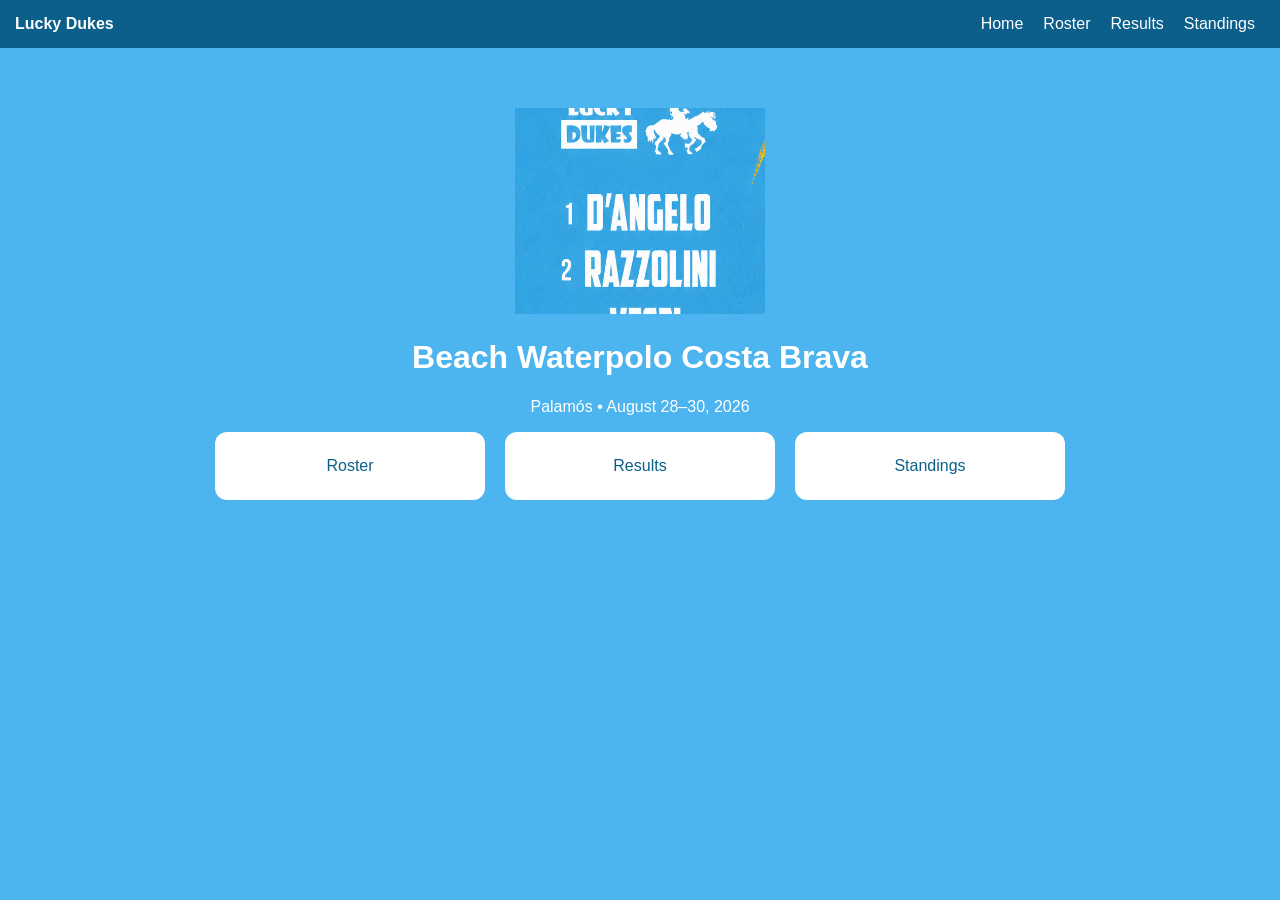
==== index.html @ f7a67bbc "Add files via upload" ====
<!doctype html><html><head><link rel='stylesheet' href='css/style.css'></head><body><header><strong>Lucky Dukes</strong><nav><a href="index.html">Home</a><a href="roster.html">Roster</a><a href="results.html">Results</a><a href="standings.html">Standings</a></nav></header><div class='hero'><img class='logo' src='images/logo-placeholder.png'><h1>Beach Waterpolo Costa Brava</h1><p>Palamós • August 28–30, 2026</p><div class='cards'><a class='card' href='roster.html'>Roster</a><a class='card' href='results.html'>Results</a><a class='card' href='standings.html'>Standings</a></div></div></body></html>
---- css/style.css ----
body{margin:0;font-family:Arial,sans-serif;background:#4cb4ef;color:#fff}
header{background:#0b5f8a;padding:15px;display:flex;justify-content:space-between}
nav a{color:#fff;text-decoration:none;margin:0 10px}
.container{max-width:1000px;margin:auto;padding:30px}
.hero{text-align:center;padding:60px 20px}
.cards{display:flex;gap:20px;justify-content:center;flex-wrap:wrap}
.card{background:white;color:#0b5f8a;padding:25px;border-radius:12px;width:220px;text-align:center;text-decoration:none}
.roster{text-align:center}
.player{font-size:1.4rem;margin:10px}
.logo{max-width:250px}
table{width:100%;background:white;color:black;border-collapse:collapse}
th,td{padding:10px;border:1px solid #ddd}
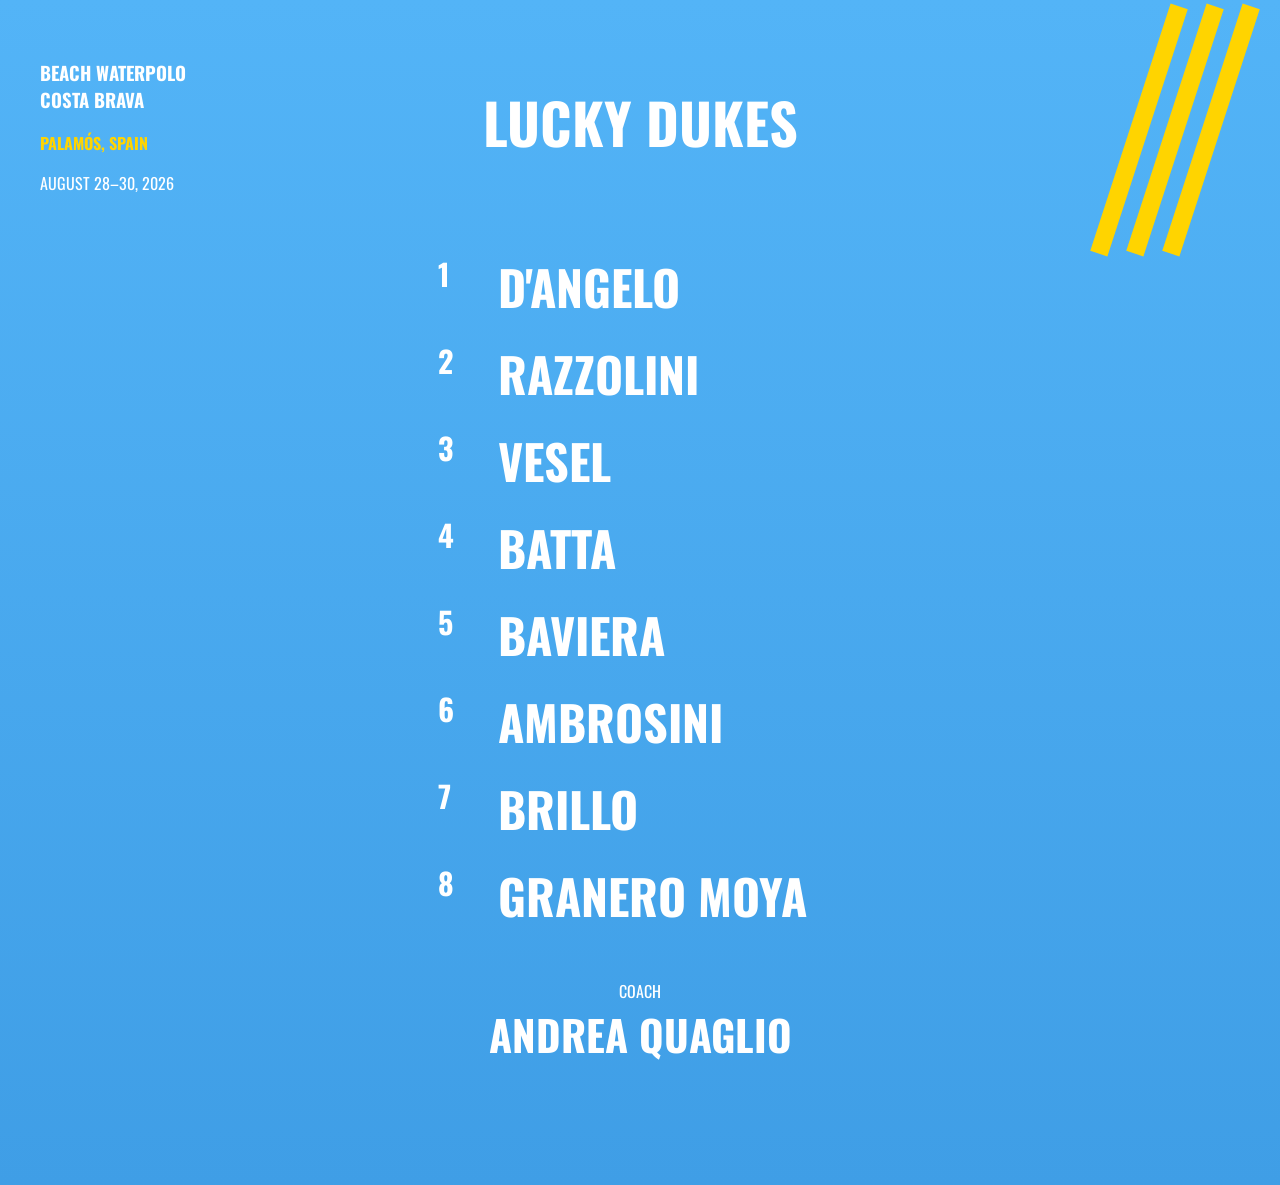
==== commit 4338be8b: "Add files via upload" ====
--- a/index.html
+++ b/index.html
@@ -1 +1 @@
-<!doctype html><html><head><link rel='stylesheet' href='css/style.css'></head><body><header><strong>Lucky Dukes</strong><nav><a href="index.html">Home</a><a href="roster.html">Roster</a><a href="results.html">Results</a><a href="standings.html">Standings</a></nav></header><div class='hero'><img class='logo' src='images/logo-placeholder.png'><h1>Beach Waterpolo Costa Brava</h1><p>Palamós • August 28–30, 2026</p><div class='cards'><a class='card' href='roster.html'>Roster</a><a class='card' href='results.html'>Results</a><a class='card' href='standings.html'>Standings</a></div></div></body></html>+<!DOCTYPE html><html lang="en"><head><meta charset="UTF-8"><meta name="viewport" content="width=device-width,initial-scale=1"><title>Lucky Dukes Roster</title><link rel="stylesheet" href="style.css"><link href="https://fonts.googleapis.com/css2?family=Oswald:wght@400;600;700&display=swap" rel="stylesheet"></head><body><div class="background"><div class="event"><h3>BEACH WATERPOLO<br>COSTA BRAVA</h3><span>PALAMÓS, SPAIN</span><p>AUGUST 28–30, 2026</p></div><div class="logo">LUCKY DUKES</div><div class="brush"><span></span><span></span><span></span></div><div class="roster"><div class="player" onclick="showPlayer(1,`D'ANGELO`)"><span>1</span>D'ANGELO</div><div class="player" onclick="showPlayer(2,`RAZZOLINI`)"><span>2</span>RAZZOLINI</div><div class="player" onclick="showPlayer(3,`VESEL`)"><span>3</span>VESEL</div><div class="player" onclick="showPlayer(4,`BATTA`)"><span>4</span>BATTA</div><div class="player" onclick="showPlayer(5,`BAVIERA`)"><span>5</span>BAVIERA</div><div class="player" onclick="showPlayer(6,`AMBROSINI`)"><span>6</span>AMBROSINI</div><div class="player" onclick="showPlayer(7,`BRILLO`)"><span>7</span>BRILLO</div><div class="player" onclick="showPlayer(8,`GRANERO MOYA`)"><span>8</span>GRANERO MOYA</div><div class="coach">COACH<strong>ANDREA QUAGLIO</strong></div></div></div><div id="popup"><div class="card"><button onclick="closePlayer()">✕</button><img id="photo"><h2 id="name"></h2><div id="info">Player profile coming soon.</div></div></div><script src="script.js"></script></body></html>
--- a/style.css
+++ b/style.css
@@ -0,0 +1 @@
+body{margin:0;font-family:Oswald,sans-serif;background:#46a8f0;color:#fff}.background{min-height:100vh;position:relative;padding:40px;background:linear-gradient(#53b4f7,#3f9ee6)}.event{position:absolute;left:40px;top:40px}.event span{color:#ffd400;font-weight:700}.logo{text-align:center;font-size:56px;font-weight:700;margin-top:40px}.roster{max-width:420px;margin:80px auto}.player{display:flex;gap:20px;font-size:48px;font-weight:700;padding:8px;cursor:pointer}.player:hover{color:#ffd400;transform:translateX(8px)}.player span{width:40px;font-size:30px}.coach{text-align:center;margin-top:40px}.coach strong{display:block;font-size:42px}.brush{position:absolute;right:60px;top:0;display:flex;gap:18px}.brush span{width:18px;height:260px;background:#ffd400;transform:rotate(18deg)}#popup{display:none;position:fixed;inset:0;background:#0008;justify-content:center;align-items:center}.card{background:#fff;color:#222;padding:24px;border-radius:16px;text-align:center}img{width:160px;height:160px;border-radius:50%;background:#ddd}
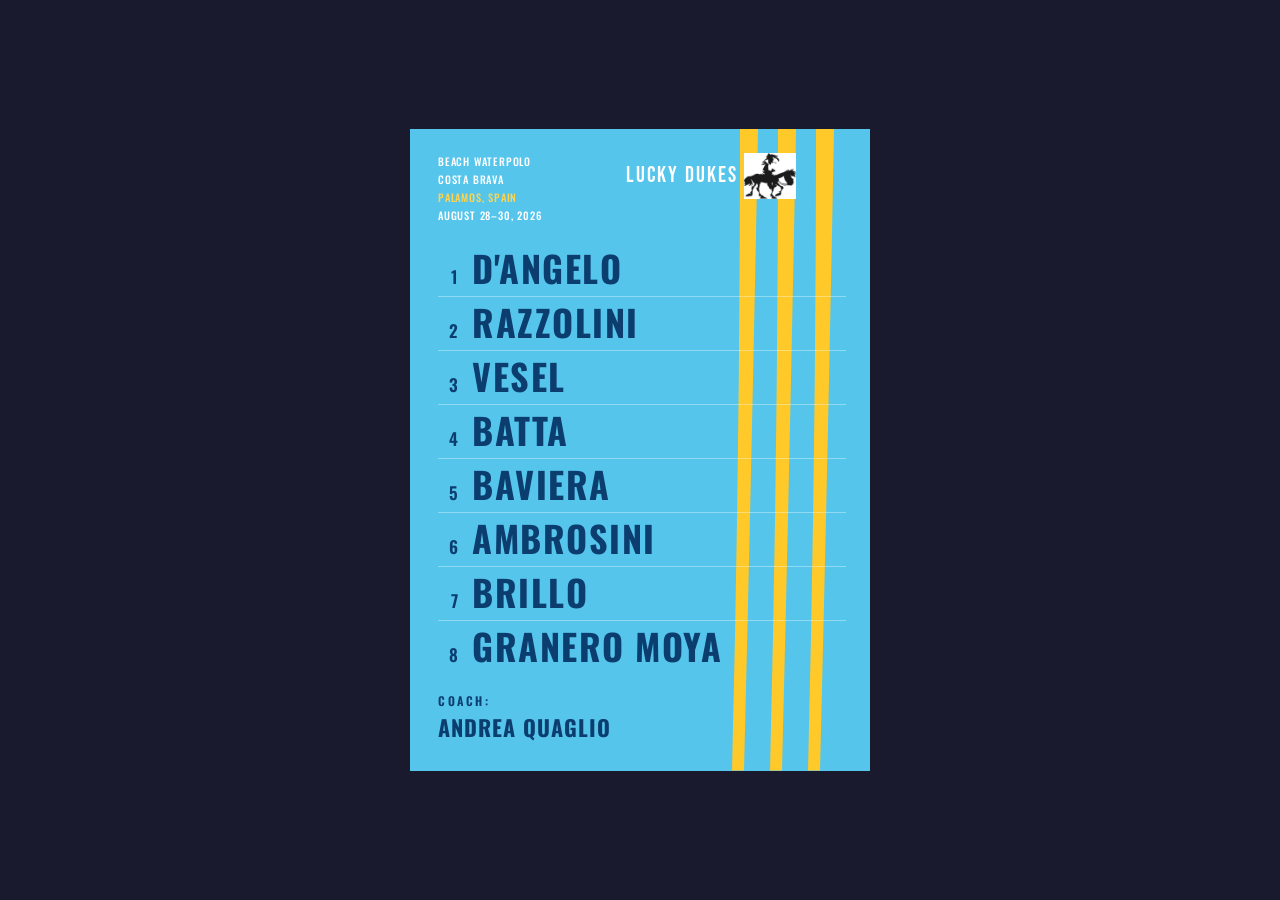
==== commit fe628550: "Rename roster-card.html to index.html" ====
--- a/index.html
+++ b/index.html
@@ -1 +1,190 @@
-<!DOCTYPE html><html lang="en"><head><meta charset="UTF-8"><meta name="viewport" content="width=device-width,initial-scale=1"><title>Lucky Dukes Roster</title><link rel="stylesheet" href="style.css"><link href="https://fonts.googleapis.com/css2?family=Oswald:wght@400;600;700&display=swap" rel="stylesheet"></head><body><div class="background"><div class="event"><h3>BEACH WATERPOLO<br>COSTA BRAVA</h3><span>PALAMÓS, SPAIN</span><p>AUGUST 28–30, 2026</p></div><div class="logo">LUCKY DUKES</div><div class="brush"><span></span><span></span><span></span></div><div class="roster"><div class="player" onclick="showPlayer(1,`D'ANGELO`)"><span>1</span>D'ANGELO</div><div class="player" onclick="showPlayer(2,`RAZZOLINI`)"><span>2</span>RAZZOLINI</div><div class="player" onclick="showPlayer(3,`VESEL`)"><span>3</span>VESEL</div><div class="player" onclick="showPlayer(4,`BATTA`)"><span>4</span>BATTA</div><div class="player" onclick="showPlayer(5,`BAVIERA`)"><span>5</span>BAVIERA</div><div class="player" onclick="showPlayer(6,`AMBROSINI`)"><span>6</span>AMBROSINI</div><div class="player" onclick="showPlayer(7,`BRILLO`)"><span>7</span>BRILLO</div><div class="player" onclick="showPlayer(8,`GRANERO MOYA`)"><span>8</span>GRANERO MOYA</div><div class="coach">COACH<strong>ANDREA QUAGLIO</strong></div></div></div><div id="popup"><div class="card"><button onclick="closePlayer()">✕</button><img id="photo"><h2 id="name"></h2><div id="info">Player profile coming soon.</div></div></div><script src="script.js"></script></body></html>+<!DOCTYPE html>
+<html lang="en">
+<head>
+    <meta charset="UTF-8">
+    <meta name="viewport" content="width=device-width, initial-scale=1.0">
+    <title>Lucky Dukes – Roster Card</title>
+    <link rel="preconnect" href="https://fonts.googleapis.com">
+    <link rel="preconnect" href="https://fonts.gstatic.com" crossorigin>
+    <link href="https://fonts.googleapis.com/css2?family=Bebas+Neue&family=Oswald:wght@300;400;500;600;700&display=swap" rel="stylesheet">
+    <style>
+        * { margin: 0; padding: 0; box-sizing: border-box; }
+
+        body {
+            display: flex;
+            justify-content: center;
+            align-items: center;
+            min-height: 100vh;
+            background: #1a1a2e;
+            font-family: "Oswald", sans-serif;
+            padding: 40px 20px;
+        }
+
+        /* ── Card ── */
+        .card {
+            position: relative;
+            width: 460px;
+            background: #55c5ec;
+            overflow: hidden;
+            padding: 24px 24px 28px 28px;
+        }
+
+        /* ── Claw marks (SVG overlay, right side) ── */
+        .claws {
+            position: absolute;
+            top: 0;
+            right: 0;
+            width: 140px;
+            height: 100%;
+            pointer-events: none;
+        }
+
+        /* ── Top row ── */
+        .top {
+            display: flex;
+            justify-content: space-between;
+            align-items: flex-start;
+            margin-bottom: 18px;
+            position: relative;
+            z-index: 1;
+        }
+
+        /* Event info – top left */
+        .event-info {
+            color: white;
+            font-size: 10.5px;
+            font-weight: 500;
+            letter-spacing: 0.8px;
+            text-transform: uppercase;
+            line-height: 1.7;
+        }
+        .event-info .accent { color: #ffd44d; }
+
+        /* Logo – top right */
+        .logo-block {
+            display: flex;
+            flex-direction: row;
+            align-items: center;
+            gap: 6px;
+            margin-right: 50px;
+            flex-shrink: 0;
+        }
+        .logo-name {
+            font-family: "Bebas Neue", sans-serif;
+            font-size: 22px;
+            color: white;
+            letter-spacing: 2px;
+            line-height: 1;
+        }
+        .logo-img {
+            width: 52px;
+            mix-blend-mode: multiply;
+        }
+
+        /* ── Roster ── */
+        .roster {
+            position: relative;
+            z-index: 1;
+            margin-top: 4px;
+        }
+
+        .player {
+            display: flex;
+            align-items: baseline;
+            gap: 14px;
+            padding: 7px 0;
+            border-bottom: 1.5px solid rgba(255,255,255,0.35);
+        }
+        .player:last-child { border-bottom: none; }
+
+        .num {
+            font-size: 17px;
+            font-weight: 600;
+            color: #0b3d6e;
+            min-width: 20px;
+            text-align: right;
+            flex-shrink: 0;
+        }
+
+        .name {
+            font-size: 36px;
+            font-weight: 700;
+            color: #0b3d6e;
+            letter-spacing: 1.5px;
+            text-transform: uppercase;
+            line-height: 1;
+        }
+
+        /* ── Coach ── */
+        .coach {
+            position: relative;
+            z-index: 1;
+            margin-top: 18px;
+            color: #0b3d6e;
+        }
+        .coach-label {
+            font-size: 12px;
+            font-weight: 600;
+            letter-spacing: 2.5px;
+            text-transform: uppercase;
+        }
+        .coach-name {
+            font-size: 22px;
+            font-weight: 700;
+            letter-spacing: 1px;
+            text-transform: uppercase;
+            margin-top: 2px;
+        }
+    </style>
+</head>
+<body>
+
+<div class="card">
+
+    <!-- Claw scratch marks — three filled tapered wedges -->
+    <svg class="claws" viewBox="0 0 140 700" preserveAspectRatio="none" xmlns="http://www.w3.org/2000/svg">
+        <!-- Each claw: wide at top, tapering toward bottom, slight curve inward -->
+        <!-- Claw 1 -->
+        <path d="M10 0 L28 0 Q22 350 14 700 Q8 700 2 700 Q10 350 10 0Z" fill="#ffc929"/>
+        <!-- Claw 2 -->
+        <path d="M48 0 L66 0 Q60 350 52 700 Q46 700 40 700 Q48 350 48 0Z" fill="#ffc929"/>
+        <!-- Claw 3 -->
+        <path d="M86 0 L104 0 Q98 350 90 700 Q84 700 78 700 Q86 350 86 0Z" fill="#ffc929"/>
+    </svg>
+
+    <!-- Top row -->
+    <div class="top">
+        <div class="event-info">
+            BEACH WATERPOLO<br>
+            COSTA BRAVA<br>
+            <span class="accent">PALAMOS, SPAIN</span><br>
+            AUGUST 28–30, 2026
+        </div>
+        <div class="logo-block">
+            <span class="logo-name">LUCKY DUKES</span>
+            <img class="logo-img" src="images/logo_black.jpg" alt="Lucky Dukes">
+        </div>
+    </div>
+
+    <!-- Roster -->
+    <div class="roster">
+        <div class="player"><span class="num">1</span><span class="name">D'ANGELO</span></div>
+        <div class="player"><span class="num">2</span><span class="name">RAZZOLINI</span></div>
+        <div class="player"><span class="num">3</span><span class="name">VESEL</span></div>
+        <div class="player"><span class="num">4</span><span class="name">BATTA</span></div>
+        <div class="player"><span class="num">5</span><span class="name">BAVIERA</span></div>
+        <div class="player"><span class="num">6</span><span class="name">AMBROSINI</span></div>
+        <div class="player"><span class="num">7</span><span class="name">BRILLO</span></div>
+        <div class="player"><span class="num">8</span><span class="name">GRANERO MOYA</span></div>
+    </div>
+
+    <!-- Coach -->
+    <div class="coach">
+        <div class="coach-label">COACH:</div>
+        <div class="coach-name">ANDREA QUAGLIO</div>
+    </div>
+
+</div>
+
+</body>
+</html>
